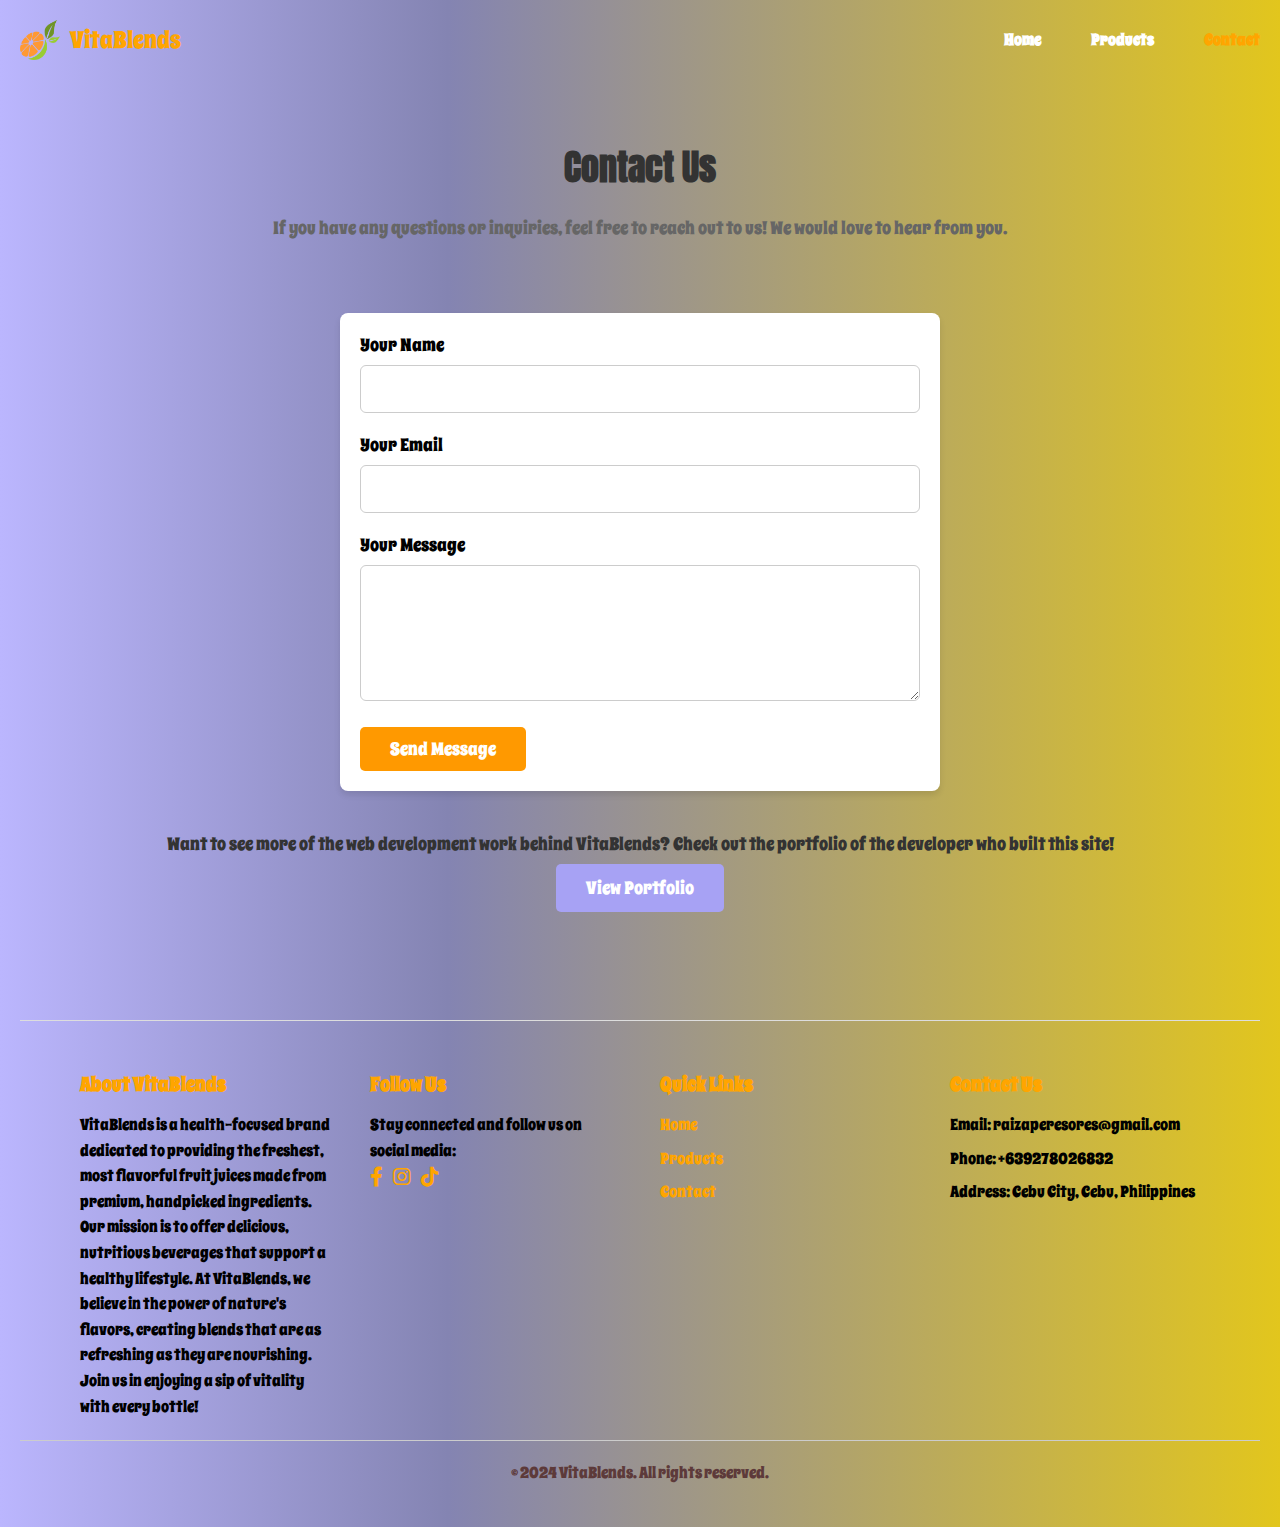
==== contacts.html @ 2fc8a261 "Add files via upload" ====
<!DOCTYPE html>
<html lang="en">
<head>
  <meta charset="UTF-8">
  <meta name="viewport" content="width=device-width, initial-scale=1.0">
  <title>VitaBlend | Contact</title>
  <link rel="preconnect" href="https://fonts.googleapis.com">
  <link href="https://fonts.googleapis.com/css2?family=Spicy+Rice&display=swap" rel="stylesheet">
  <link href="https://fonts.googleapis.com/css2?family=Anton&display=swap" rel="stylesheet">
  <link rel="stylesheet" href="https://cdnjs.cloudflare.com/ajax/libs/font-awesome/6.0.0-beta3/css/all.min.css">
  <link rel="stylesheet" href="style.css">
  <style>
    body {
        padding: 20px;
    }
.contact-page {
  display: flex;
  flex-direction: column;
  align-items: center;
  height: 100vh;
  padding-top: 80px; 
}

.contact-info {
  text-align: center;
  margin-bottom: 40px;
}

.contact-info h1 {
  font-family: "Anton", sans-serif;
  font-size: 36px;
  margin-bottom: 20px;
  color: #333;
}

.contact-info p {
  font-size: 18px;
  line-height: 1.6;
  color: #666;
  margin-bottom: 30px;
}

.contact-form {
  width: 80%;
  max-width: 600px;
  background-color: white;
  padding: 20px;
  border-radius: 8px;
  box-shadow: 0px 4px 6px rgba(0, 0, 0, 0.1);
}

.form-group {
  margin-bottom: 20px;
}

.form-group label {
  display: block;
  font-size: 18px;
  margin-bottom: 8px;
}

.form-group input,
.form-group textarea {
  width: 100%;
  padding: 12px;
  border-radius: 6px;
  border: 1px solid #ccc;
  font-size: 16px;
}

.form-group textarea {
  resize: vertical;
}

button.btn {
  padding: 10px 30px;
  background-color: #ff9900;
  color: white;
  border: none;
  font-size: 18px;
  border-radius: 5px;
  cursor: pointer;
  transition: background-color 0.3s ease;
}

button.btn:hover {
  background-color: #e68a00;
}

/* Portfolio Section */
.portfolio-section {
  margin-top: 40px;
  text-align: center;
  margin-bottom: 40px;
}

.portfolio-text {
  font-size: 18px;
  color: #333;
  margin-bottom: 20px;
}

.portfolio-btn {
  padding: 12px 30px;
  background-color: rgba(167, 162, 244, 1);
  color: white;
  text-decoration: none;
  font-size: 18px;
  border-radius: 5px;
  cursor: pointer;
  transition: background-color 0.3s ease;
}

.portfolio-btn:hover {
  background-color: #00408d;
}


footer {
  margin-top: 60px;
}

  </style>
</head>

<body>
    <header>
        <nav>
            <a href="#" class="logo-container">
              <img src="./images/logo.png" alt="logo" class="logo">
              <span class="logo-name">VitaBlends</span>
            </a>
            <div class="menu-text">
              <a href="index.html" class="menu-link hover-underline">Home</a>
              <a href="products.html" class="menu-link hover-underline">Products</a>
              <a href="contacts.html" class="menu-link hover-underline active">Contact</a>
            </div>
          </nav>
    </header>

  <main id="contact" class="contact-page">
    <div class="contact-info">
      <h1>Contact Us</h1>
      <p>If you have any questions or inquiries, feel free to reach out to us! We would love to hear from you.</p>
    </div>

    <form class="contact-form">
      <div class="form-group">
        <label for="name">Your Name</label>
        <input type="text" id="name" name="name" required>
      </div>
      <div class="form-group">
        <label for="email">Your Email</label>
        <input type="email" id="email" name="email" required>
      </div>
      <div class="form-group">
        <label for="message">Your Message</label>
        <textarea id="message" name="message" rows="5" required></textarea>
      </div>
      <button type="submit" class="btn">Send Message</button>
    </form>

    <div class="portfolio-section">
      <p class="portfolio-text">
        Want to see more of the web development work behind VitaBlends? Check out the portfolio of the developer who built this site! 
      </p>
      <a href="portfolio.html" class="btn portfolio-btn">View Portfolio</a>
    </div>
  </main>

  <footer class="footer">
    <div class="footer-container">
        <div class="footer-about">
            <h3>About VitaBlends</h3>
            <p>VitaBlends is a health-focused brand dedicated to providing the freshest, most flavorful fruit juices made from premium, handpicked ingredients. Our mission is to offer delicious, nutritious beverages that support a healthy lifestyle. At VitaBlends, we believe in the power of nature's flavors, creating blends that are as refreshing as they are nourishing. Join us in enjoying a sip of vitality with every bottle!</p>
        </div>
        <div class="footer-social">
            <h3>Follow Us</h3>
            <p>Stay connected and follow us on social media:</p>
            <div class="social-icons">
                <a href="https://www.facebook.com/raizaaaaaaaaaa"><i class="fab fa-facebook-f"></i></a>
                <a href="https://www.tiktok.com/@raysaa790"><i class="fab fa-instagram"></i></a>
                <a href="https://www.instagram.com/rayysaaaa_"><i class="fab fa-tiktok"></i></a>
            </div>
        </div>
        <div class="footer-links">
          <h3>Quick Links</h3>
          <ul>
              <li><a href="index.html">Home</a></li>
              <li><a href="shop.html">Products</a></li>
              <li><a href="contact.html">Contact</a></li>
          </ul>
      </div>
        <div class="footer-contact">
            <h3>Contact Us</h3>
            <p>Email: raizaperesores@gmail.com</p>
            <p>Phone: +639278026832</p>
            <p>Address: Cebu City, Cebu, Philippines</p>
        </div>
    </div>

    <div class="footer-bottom">
        <p>&copy; 2024 VitaBlends. All rights reserved.</p>
    </div>
</footer>   
</body>
</html>
</body>
</html>
---- style.css ----
* {
    margin: 0;
    padding: 0;
    box-sizing: border-box;
    font-family: sans-serif;
    font-family: "Spicy Rice", serif;
  }
  a {
    text-decoration: none;
  }
  html {
    scroll-behavior: smooth; 
  }
  
  body {
    background: linear-gradient(90deg, rgba(187, 182, 254, 1) 0%, rgba(132, 132, 178, 1) 35%, rgba(226, 198, 29, 1) 100%);
   
  }
  
  main {
    height: 100vh; 
    display: flex;
    flex-direction: column;
    justify-content: space-between;
    align-items: center;
    padding: 20px;
    position: relative;
    background-size: cover;
    background-position: center;
  }
  
  .bg-orange {
    position: relative; 
  }
  
  .bg-orange::before {
    content: "";
    background-image: url("./images/bgorange.png");
    background-repeat: no-repeat;
    background-position: right;
    background-size: cover;
    padding: 20px;
    margin-left: 100px;
  
    position: absolute;
    top: 0;
    left: 0;
    width: 100%;
    height: 100%;
    opacity: 0.3; 
    z-index: -1; 
  }
  
  .bg-plum {
    position: relative;
  }
  
  .bg-plum::before {
    content: "";
    background-image: url("./images/bgplumb.png");
    background-repeat: no-repeat;
    background-position: right;
    background-size: cover;
    padding: 20px;
  
    position: absolute;
    top: 0;
    left: 0;
    width: 100%;
    height: 100%;
    opacity: 0.3; 
    z-index: -1; 
  }
  
  .bg-kiwi {
    position: relative; 
  }
  
  .bg-kiwi::before {
    content: "";
    background-image: url("./images/bgkiwi.png");
    background-repeat: no-repeat;
    background-position: right;
    background-size: cover;
    padding: 20px;
  
    position: absolute;
    top: 0;
    left: 0;
    width: 100%;
    height: 100%;
    opacity: 0.3; 
    z-index: -1; 
  }
  
  nav {
    display: flex;
    justify-content: space-between;
    width: 100%;
    align-items: center;
  }
  
  .logo-container {
    display: flex;
    align-items: center;
  }
  
  .logo {
    width: 40px;
    height: 40px;
  }
  
  .logo-name {
    font-size: 1.5rem;
    color: orange;
    margin-left: 10px;
  }
  
  .menu-text {
    display: flex;
    gap: 50px;
    font-weight: 600;
    color: white;
  }
  
  .menu-link {
    text-decoration: none;
    color: white;
  }
  
  .menu-link.active {
    
        color: orange;
    
  }
  
  .hover-underline {
    position: relative;
    cursor: pointer;
  }
  
  .hover-underline::after {
    content: "";
    position: absolute;
    bottom: -5px;
    left: 0;
    width: 0;
    height: 2px;
    background-color: white;
    transition: width 0.3s ease;
  }
  
  .hover-underline:hover::after {
    width: 100%;
  }
  
  button {
    font-size: 18px;
    padding: 10px 30px;
    border-radius: 15px;
    background-color: transparent;
    border: 1px solid white;
    color: white;
    cursor: pointer;
    transition: background 0.3s ease;
  }
  
  button:hover {
    background-color: rgba(255, 255, 255, 0.2);
  }
  
  .content {
    text-align: center;
    color: white;
  }
  
  .juice-info {
    margin-top: 10px;
  }
  
  .photos img {
    width: 200px;
    margin-top: 20px;
  }
  
  .arrow {
    position: absolute;
    bottom: 20px;
    right: 50%;
    transform: translateX(50%);
    font-size: 2rem;
    color: white;
    text-decoration: none;
    border: 2px solid white;
    padding: 5px 10px;
    border-radius: 60%;
    transition: all 0.3s ease;
    animation: bounce 1.5s infinite;
  }
  
  .arrow.back {
    top: 20px;
    bottom: auto;
    animation: none;
  }
  
  .arrow:hover {
    background-color: white;
    color: black;
    transform: translateX(50%) scale(1.1);
  }
  
  @keyframes bounce {
    0%, 100% {
      transform: translateY(0) translateX(50%);
    }
    50% {
      transform: translateY(-10px) translateX(50%);
    }
  }
  
  .footer {
    color: black;
    padding-top: 30px;
    padding-bottom: 0px;
    font-family: Arial, sans-serif;
    border-top: 1px solid #ddd;
}

.footer-container {
    display: flex;
    flex-wrap: wrap;
    justify-content: space-around;
    max-width: 1200px;
    margin: 0 auto;
    padding: 0 20px;
}

.footer h3 {
    font-size: 20px;
    margin-bottom: 15px;
    color: orange;
}

.footer p,
.footer ul li {
    font-size: 16px;
    line-height: 1.6;
}

.footer-about,
.footer-links,
.footer-social,
.footer-contact {
    flex: 1 1 250px;
    margin: 20px;
}

.footer-links ul {
    list-style: none;
    padding: 0;
}

.footer-links ul li {
    margin: 8px 0;
}

.footer-links ul li a {
    color: orange;
    text-decoration: none;
}

.footer-links ul li a:hover {
    color: rgba(255, 166, 0, 0.662);
    text-decoration: underline;
}

.footer-social .social-icons {
    display: flex;
    gap: 10px;
}

.footer-social .social-icons a {
    font-size: 20px;
    color: orange;
    text-decoration: none;
    transition: color 0.3s;
}

.footer-social .social-icons a:hover {
    color: #5D3A3A;
}

.footer-contact p {
    margin: 8px 0;
}

.footer-bottom {
    text-align: center;
    padding: 20px;
    color: #5D3A3A;
    border-top: 1px solid #ccc;
    font-size: 14px;
    margin-bottom: 0px;
}

.footer-bottom p {
    margin: 0;
    margin-bottom: 0px;
}
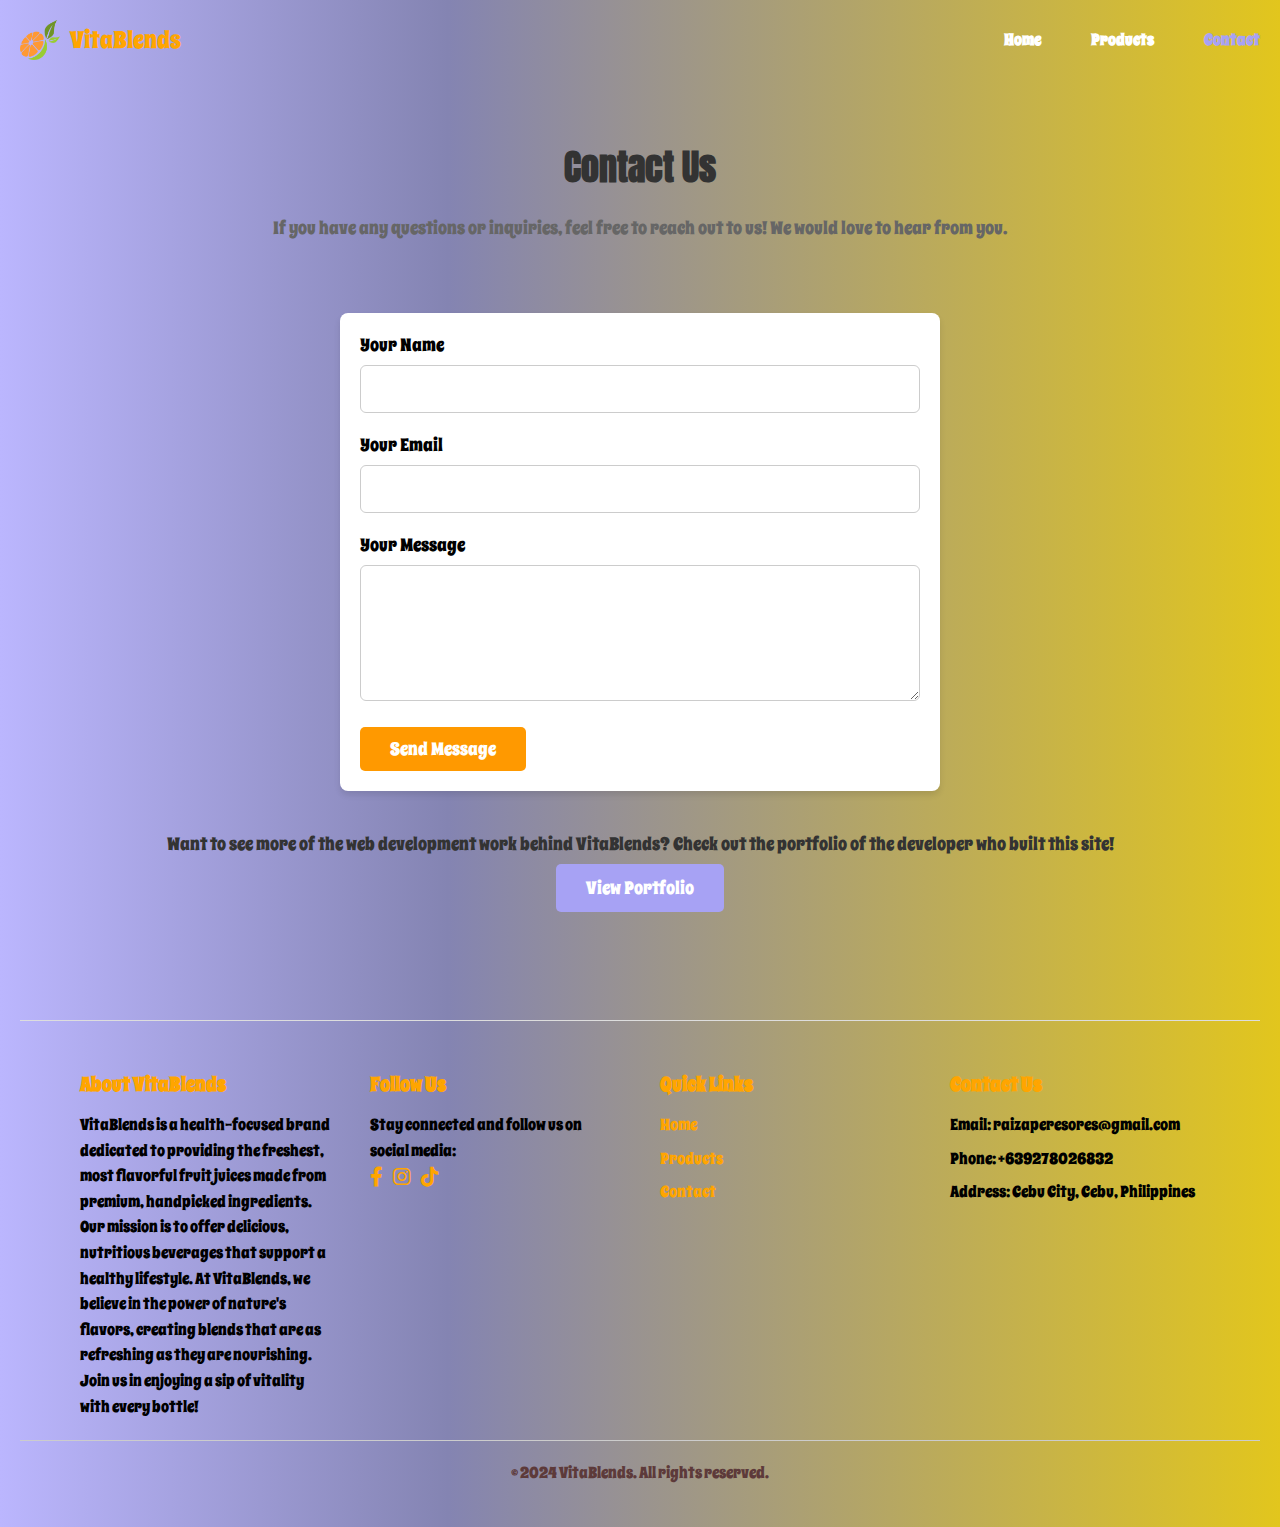
==== commit 99588906: "Add files via upload" ====
--- a/contacts.html
+++ b/contacts.html
@@ -8,6 +8,7 @@
   <link href="https://fonts.googleapis.com/css2?family=Spicy+Rice&display=swap" rel="stylesheet">
   <link href="https://fonts.googleapis.com/css2?family=Anton&display=swap" rel="stylesheet">
   <link rel="stylesheet" href="https://cdnjs.cloudflare.com/ajax/libs/font-awesome/6.0.0-beta3/css/all.min.css">
+  <link rel="shortcut icon" href="favicon.ico" type="image/x-icon">
   <link rel="stylesheet" href="style.css">
   <style>
     body {
@@ -126,7 +127,7 @@
 <body>
     <header>
         <nav>
-            <a href="#" class="logo-container">
+            <a href="index.html" class="logo-container">
               <img src="./images/logo.png" alt="logo" class="logo">
               <span class="logo-name">VitaBlends</span>
             </a>
--- a/style.css
+++ b/style.css
@@ -130,7 +130,7 @@
   
   .menu-link.active {
     
-        color: orange;
+        color: rgba(167, 162, 244, 1);;
     
   }
   
